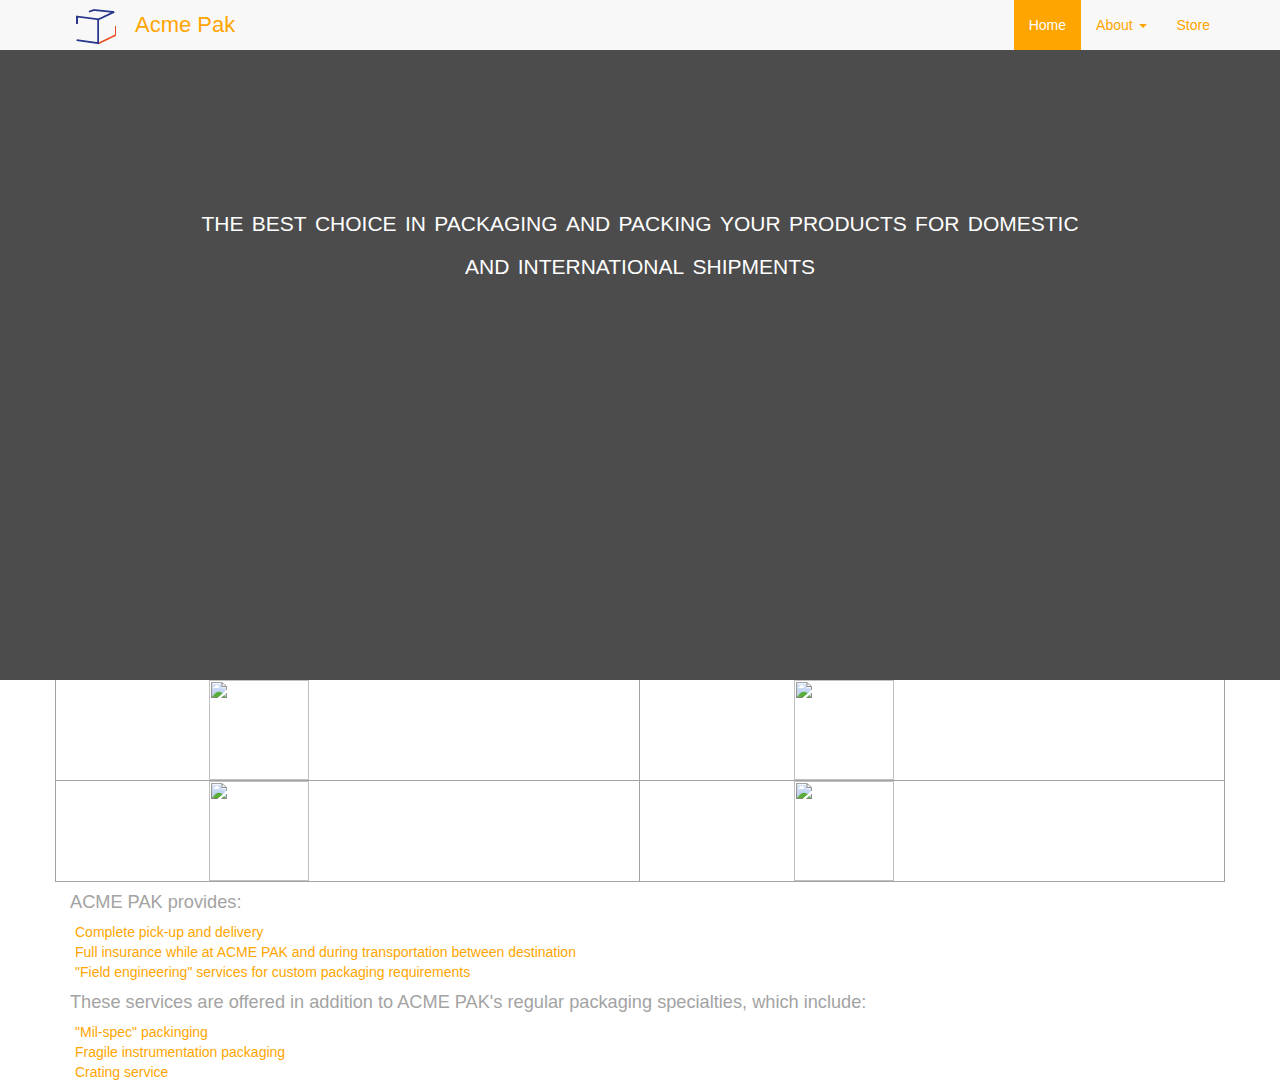
==== about-us.html @ c6b30eef "added about us page" ====
<!DOCTTYPE html>
<html>
  <head>
    <title>About Acme Pak</title>
    <meta name="viewport" content="width=device-width, initial-scale=1.0">
    <link href="css/bootstrap.min.css" rel="stylesheet"/>
    <link href="css/styles.css" rel="stylesheet"/>
  </head>
  <body>		
  <!--NAV-->
    <div class= "navbar navbar-default navbar-static-top nav_style">
      <div class="container">
        <div class="navbar-header">
          <a href="index.html" class="navbar-brand" id="logo">               <img id="logo" src="assets/logo.png" alt="Logo" />
          </a>	
          <a id="logo-text" href="index.html" class="navbar-brand">Acme Pak</a>
          <button class="navbar-toggle" data-toggle="collapse" data-target=".navbar-collapse">
		    <span class="icon-bar"></span>
		    <span class="icon-bar"></span>
			<span class="icon-bar"></span>
		  </button>
        </div>
		<div class="collapse navbar-collapse">	
		  <ul class="nav navbar-nav navbar-right">
		    <li class="active" id="on"><a href="index.html">Home</a></li>
		    <li class="dropdown">				
		      <a href="#" class="dropdown-toggle" data-toggle="dropdown">About <b class="caret"></b></a>
		      <ul class="dropdown-menu">
				<li><a href="#">About Us</a></li>
				<li><a href="#">Contact Us</a></li>
		      </ul>		
		    </li>
		    <li><a href="#">Store</a></li>
		  </ul>			
		</div>
      </div>
    </div>
    
  <!--Jumbtron-->
    <div class="hero2">
      <div class="container2">
        <div class="text_center">
		  <p class="about_text">the best choice in packaging and packing your products for domestic and international shipments</p>
        </div>
      </div>
    </div>
  <!--Touts-->
    <div class="container">	
      <div class="row">
        <div class="col-xs-6 left">
          <div class="people_info">
            <img class="person" src="http://www.astronautamarcospontes4077.com.br/wp-content/uploads/2014/07/person-icon.png" />
          </div>
        </div>
        <div class="col-xs-6 right">
          <div class="people_info">
            <img class="person" src="http://www.astronautamarcospontes4077.com.br/wp-content/uploads/2014/07/person-icon.png" />
          </div>
        </div>
        <div class="col-xs-6 left">
          <div class="people_info">
            <img class="person" src="http://www.astronautamarcospontes4077.com.br/wp-content/uploads/2014/07/person-icon.png" />
          </div>
        </div>
        <div class="col-xs-6 right">
          <div class="people_info">
            <img class="person" src="http://www.astronautamarcospontes4077.com.br/wp-content/uploads/2014/07/person-icon.png" />
          </div>
        </div>
		<div class="col-lg-12">
          <h5>ACME PAK provides:</h5>
          <ul class="benefit">
            <li>Complete pick-up and delivery</li>
            <li>Full insurance while at ACME PAK and during transportation between destination</li>
            <li>"Field engineering" services for custom packaging requirements</li>
          </ul>
          <h5>These services are offered in addition to ACME PAK's regular packaging specialties, which include:</h5>
          <ul class="benefit">
            <li>"Mil-spec" packinging</li>
            <li>Fragile instrumentation packaging</li>
            <li>Crating service</li>
          </ul>
        </div>
      </div>	
    </div>
		
    <!--FOOTER
      <div class="navbar navbar-default navbar-fixed-bottom">	
		<div class="container">
		  <p class="navbar-text pull-left">Site Built By Jesus Gonzalez</p>
		<a href="#" class="btn navbar-btn btn-danger pull-right">More of My Work</a>
		</div>
      </div>	-->	
      <script src="https://code.jquery.com/jquery-1.11.0.min.js"></script>
      <script src="js/bootstrap.js"></script>
      <script src="js/ticker.js"></script>
  </body>
</html>
---- css/styles.css ----
body {
  font-family: "HelveticaNeue-Light", "Helvetica Neue Light", "Helvetica Neue", Helvetica, Arial, "Lucida Grande", sans-serif; 
  background-color: #ffffff; 
}

/*-------------NavBar Changes----------------*/
.container .navbar-brand{
  color:#FFA500;
}

.navbar {
  border: none;
}

#logo{
  float: left;
  margin-top: -6px;
}

#logo-text {
  margin-top: 0px;
  margin-left: -20px;
  font-size: 22px;
}

.navbar-default .navbar-nav>.active>a,  .navbar-default .navbar-nav>.active>a:focus, .navbar-default .navbar-toggle .icon-bar{
  background-color:#FFA500;
  color:white;
}

.navbar-default .navbar-toggle{
  border-color:#FFA500;
}
.navbar-default .navbar-nav>.active>a:hover{
  background-color:#f8f8f8;
  color:#FFA500;
}

.navbar-toggle{
  background-color: #f8f8f8;
}

.navbar-default .navbar-nav>li>a, .dropdown-menu>li>a, .navbar-default .navbar-nav>.open>a, .navbar-default .navbar-nav>.open>a:hover, .navbar-default .navbar-nav>.open>a:focus, .navbar-default .navbar-nav .open .dropdown-menu>li>a{
  color:#FFA500;
}

/*--------------Picture and Text---------------*/

.ticker{
  overflow:hidden;
  height: 69px;
  vertical-align: baseline;
  text-align:center;
}

.ticker h1{
  font-size: 52%;
  font-weight: 700;
  margin-bottom: 0px;
  border: 1px solid white;
  padding-top: 15px;
  padding-bottom:15px;
  width: 60%;
  margin-left: auto;
  margin-right: auto;
  border-radius: 5px;
}

.text_center{
  width: 70%;
  text-align: center;
  margin-left: auto;
  margin-right: auto;
}

.hero1{
  background-image:url('http://wynfieldplantation.com/wp-content/uploads/2013/07/woodgrain.jpg');
  background-size:cover;
  background-position:center center;
  margin-top: -20px;
  padding-top:150px;
  padding-bottom: 120px;
  font-size: 30px;
  color:white;
}



/*----------------Grid Stuff--------------------*/
.col-md-3{
  border-left:1px solid #FFA500;
  border-right: 1px solid #FFA500; 
  border-bottom:1px solid #FFA500;
  height:200px;
  text-align: center;
  color: #FFA500;
  background-color: #ffffff;
  margin-left: auto;
  margin-right: auto;
}

.col-md-6{
  border-left:1px solid #FFA500;
  border-right:1px solid #FFA500;
  border-bottom:1px solid #FFA500;
  background-color: #ffffff;
  height:200px;
  padding-top: 20px;  
  color: #FFA500;
}

#crate {
  width: 120px;
  height: 115px;
  padding-top: 20px;
  margin-bottom: -10px;
  display: block;
  margin-left: auto;
  margin-right: auto;
}

#cc_text {
  padding-left: 11%;
  padding-right: 11%;
  font-size: 185%;
}

.contact_info {
  width: 80%;
  margin-right: auto;
  margin-left: auto;
}

.icons {
  width: 45px;
  height: 45px;
  margin-bottom: 10%;
}

.info_icons{
  float: left;
  margin-left: 15%;
}

.text {
  color: #FFA500 !important;
  font-size: 100%;
}

.table_text {
  padding-left: 5%;
  padding-top: 3%;
}



/*----------------About Us--------------*/
.hero2{
   background:  
    linear-gradient(
      rgba(0, 0, 0, 0.7), 
      rgba(0, 0, 0, 0.7)
    ),
    url('http://copypoint.ca/images/blueprint.jpg');
  background-size:cover;
  background-position:center center;
  margin-top: -20px;
  padding-top:150px;
  padding-bottom: 120px;
  font-size: 30px;
  color:white;
  height: 70%;
}

.about_text{
  font-variant: small-caps;
  margin-left: -10px;
  margin-right: -10px;
}

.benefit{
  list-style: none;
  padding-left: 5px;
}

h5{
  color: #a3a3a3;
  font-size: 130%;
}

ul{
  color: #FFA500;
}

.left{
  border-left: 1px solid #a3a3a3;
  border-right: 1px solid #a3a3a3;
  border-bottom: 1px solid #a3a3a3;
}

.right{
  border-right: 1px solid #a3a3a3;
  border-bottom: 1px solid #a3a3a3;
}

.person {
  width: 100px;
  height: 100px;
}

.people_info {
  width: 50%;
  margin-left: auto;
  margin-right: auto;
}
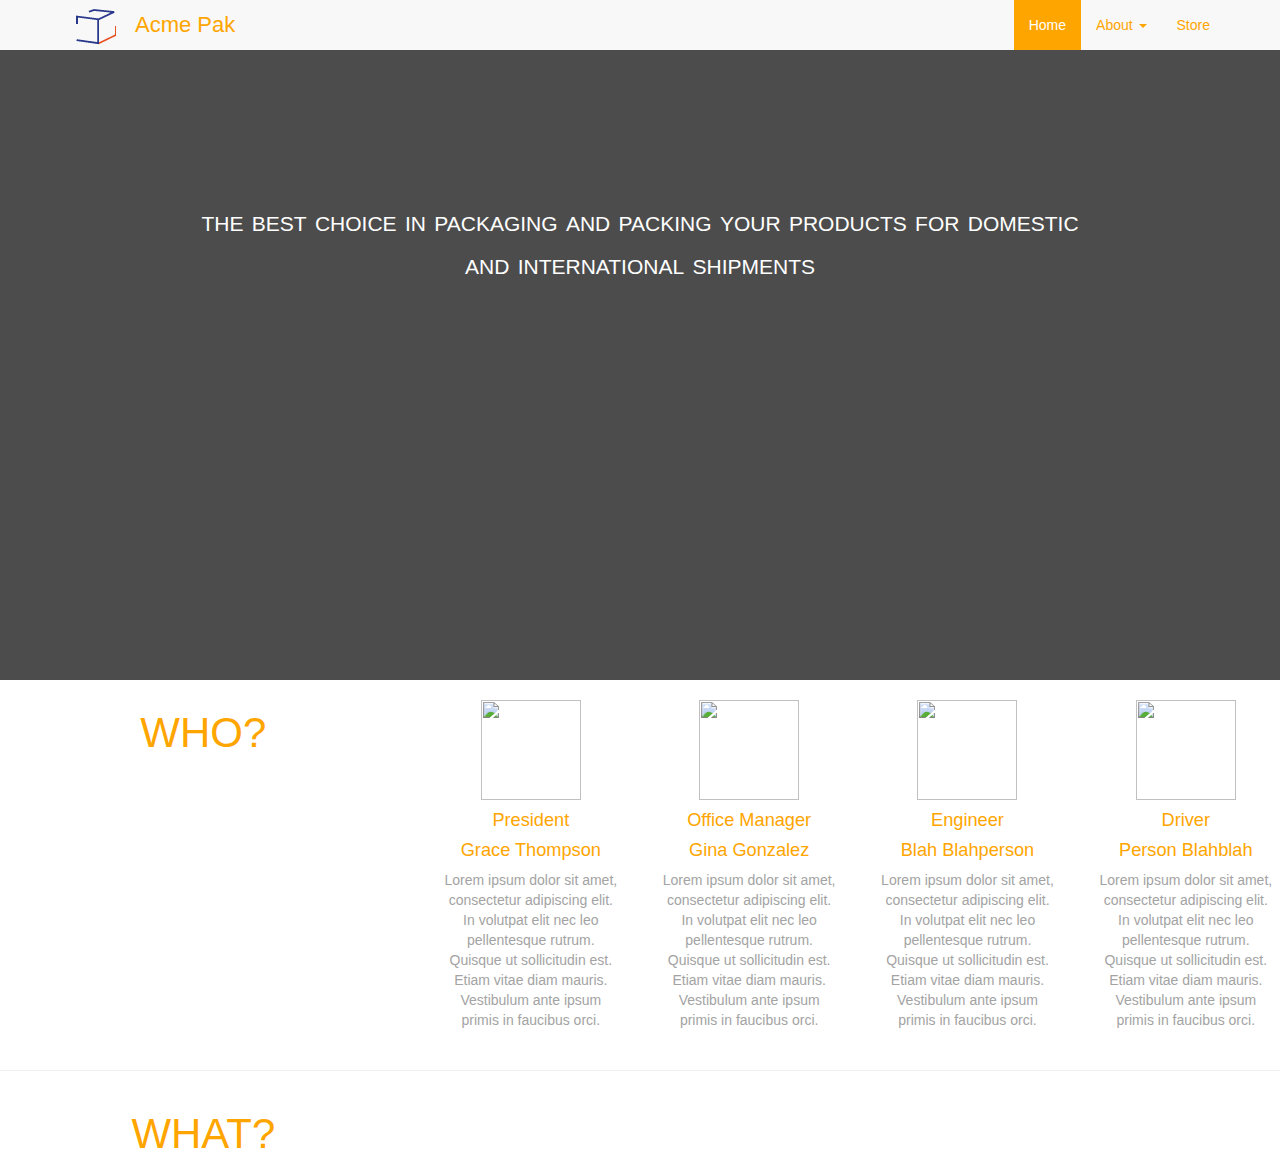
==== commit 1fd65808: "about us page updates" ====
--- a/about-us.html
+++ b/about-us.html
@@ -45,29 +45,50 @@
       </div>
     </div>
   <!--Touts-->
-    <div class="container">	
-      <div class="row">
-        <div class="col-xs-6 left">
+    <div class="info_container">	
+      <div class="row who">
+        <div class="col-md-4">
+          <h2 class="titles">WHO?</h2>
+        </div>
+        <div class="col-md-2 col-xs-6">
           <div class="people_info">
             <img class="person" src="http://www.astronautamarcospontes4077.com.br/wp-content/uploads/2014/07/person-icon.png" />
+            <h6>President</h6>
+            <h6>Grace Thompson</h6>
+            <p class="desc">Lorem ipsum dolor sit amet, consectetur adipiscing elit. In volutpat elit nec leo pellentesque rutrum. Quisque ut sollicitudin est. Etiam vitae diam mauris. Vestibulum ante ipsum primis in faucibus orci.</p>
           </div>
         </div>
-        <div class="col-xs-6 right">
+        <div class="col-md-2 col-xs-6">
           <div class="people_info">
             <img class="person" src="http://www.astronautamarcospontes4077.com.br/wp-content/uploads/2014/07/person-icon.png" />
+            <h6>Office Manager</h6>
+            <h6>Gina Gonzalez</h6>
+            <p class="desc">Lorem ipsum dolor sit amet, consectetur adipiscing elit. In volutpat elit nec leo pellentesque rutrum. Quisque ut sollicitudin est. Etiam vitae diam mauris. Vestibulum ante ipsum primis in faucibus orci.</p>
           </div>
         </div>
-        <div class="col-xs-6 left">
+        <div class="col-md-2 col-xs-6">
           <div class="people_info">
             <img class="person" src="http://www.astronautamarcospontes4077.com.br/wp-content/uploads/2014/07/person-icon.png" />
+            <h6>Engineer</h6>
+            <h6>Blah Blahperson</h6>
+            <p class="desc">Lorem ipsum dolor sit amet, consectetur adipiscing elit. In volutpat elit nec leo pellentesque rutrum. Quisque ut sollicitudin est. Etiam vitae diam mauris. Vestibulum ante ipsum primis in faucibus orci.</p>
           </div>
         </div>
-        <div class="col-xs-6 right">
+        <div class="col-md-2 col-xs-6">
           <div class="people_info">
             <img class="person" src="http://www.astronautamarcospontes4077.com.br/wp-content/uploads/2014/07/person-icon.png" />
+            <h6>Driver</h6>
+            <h6>Person Blahblah</h6>
+            <p class="desc">Lorem ipsum dolor sit amet, consectetur adipiscing elit. In volutpat elit nec leo pellentesque rutrum. Quisque ut sollicitudin est. Etiam vitae diam mauris. Vestibulum ante ipsum primis in faucibus orci.</p>
           </div>
         </div>
-		<div class="col-lg-12">
+      </div>
+      <hr />
+      <div class="row what">
+        <div class="col-md-4">
+          <h2 class="titles">WHAT?</h2>
+        </div>
+        <!--div class="col-md-4">
           <h5>ACME PAK provides:</h5>
           <ul class="benefit">
             <li>Complete pick-up and delivery</li>
@@ -80,7 +101,7 @@
             <li>Fragile instrumentation packaging</li>
             <li>Crating service</li>
           </ul>
-        </div>
+        </div>-->
       </div>	
     </div>
 		
--- a/css/styles.css
+++ b/css/styles.css
@@ -178,29 +178,36 @@
   margin-right: -10px;
 }
 
+.titles {
+  text-align: center;
+  color: #FFA500;
+  font-size: 300%;
+}
+
+.info_container {
+  padding-top: 10px;
+}
+
+.who {
+  text-align: center;
+}
+
 .benefit{
   list-style: none;
   padding-left: 5px;
 }
 
-h5{
+h6{
+  color: #FFA500;
+  font-size: 130%;
+}
+
+ul{
   color: #a3a3a3;
-  font-size: 130%;
-}
-
-ul{
-  color: #FFA500;
-}
-
-.left{
-  border-left: 1px solid #a3a3a3;
-  border-right: 1px solid #a3a3a3;
-  border-bottom: 1px solid #a3a3a3;
-}
-
-.right{
-  border-right: 1px solid #a3a3a3;
-  border-bottom: 1px solid #a3a3a3;
+}
+
+.col-xs-6 {
+  padding: 10px 20px;
 }
 
 .person {
@@ -208,8 +215,6 @@
   height: 100px;
 }
 
-.people_info {
-  width: 50%;
-  margin-left: auto;
-  margin-right: auto;
+.desc {
+  color: #a3a3a3;
 }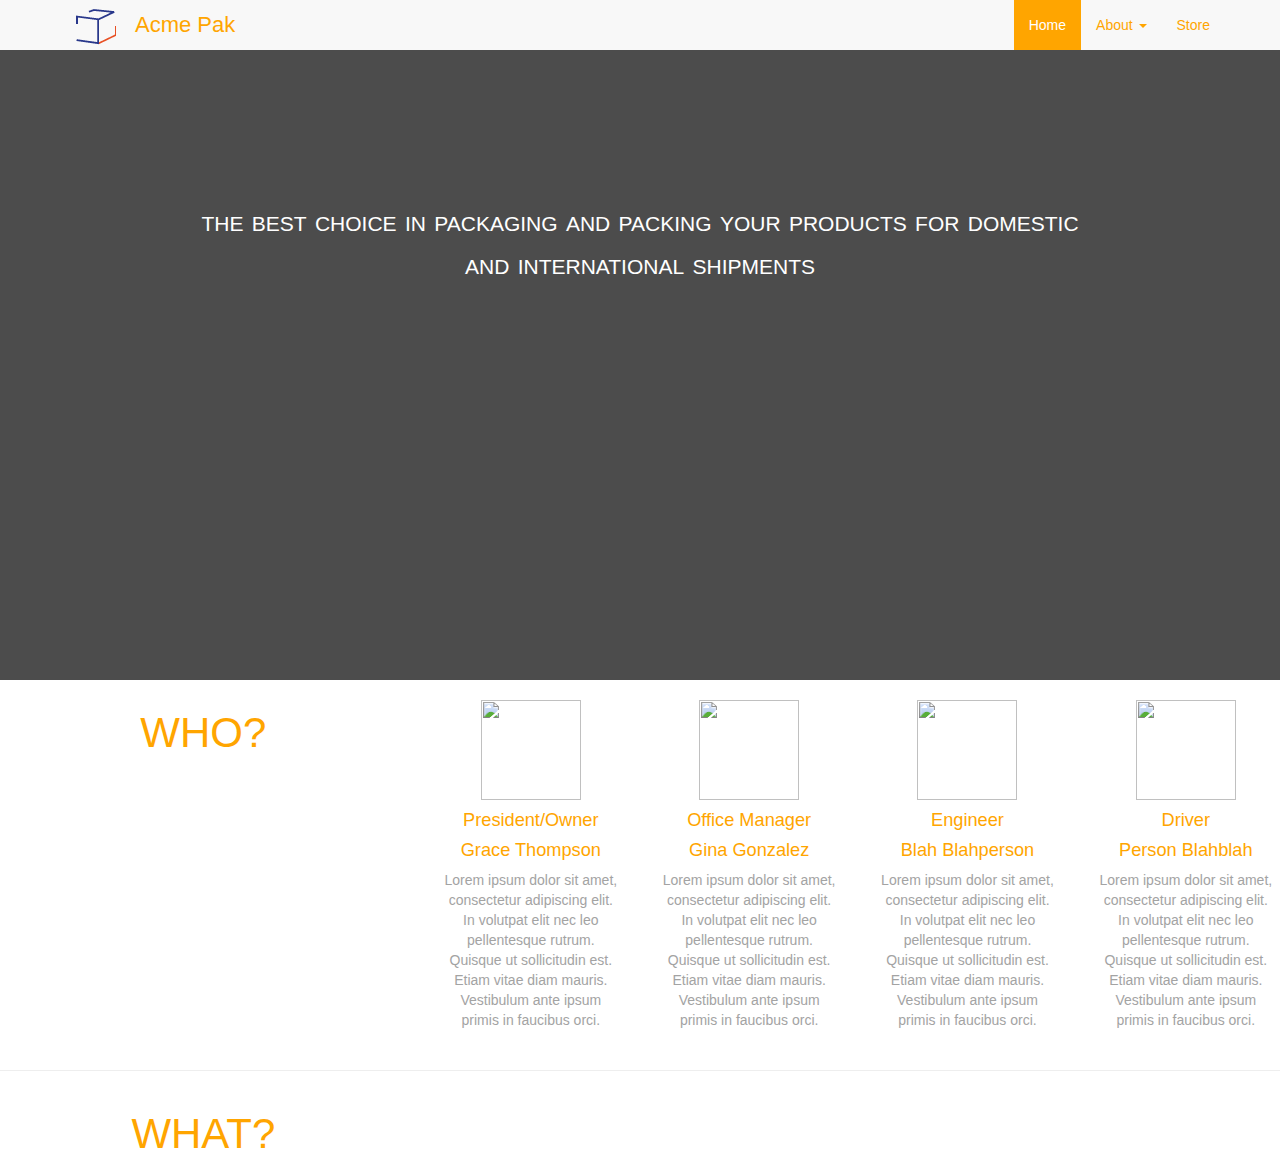
==== commit b05fcaed: "updated about us" ====
--- a/about-us.html
+++ b/about-us.html
@@ -53,7 +53,7 @@
         <div class="col-md-2 col-xs-6">
           <div class="people_info">
             <img class="person" src="http://www.astronautamarcospontes4077.com.br/wp-content/uploads/2014/07/person-icon.png" />
-            <h6>President</h6>
+            <h6>President/Owner</h6>
             <h6>Grace Thompson</h6>
             <p class="desc">Lorem ipsum dolor sit amet, consectetur adipiscing elit. In volutpat elit nec leo pellentesque rutrum. Quisque ut sollicitudin est. Etiam vitae diam mauris. Vestibulum ante ipsum primis in faucibus orci.</p>
           </div>
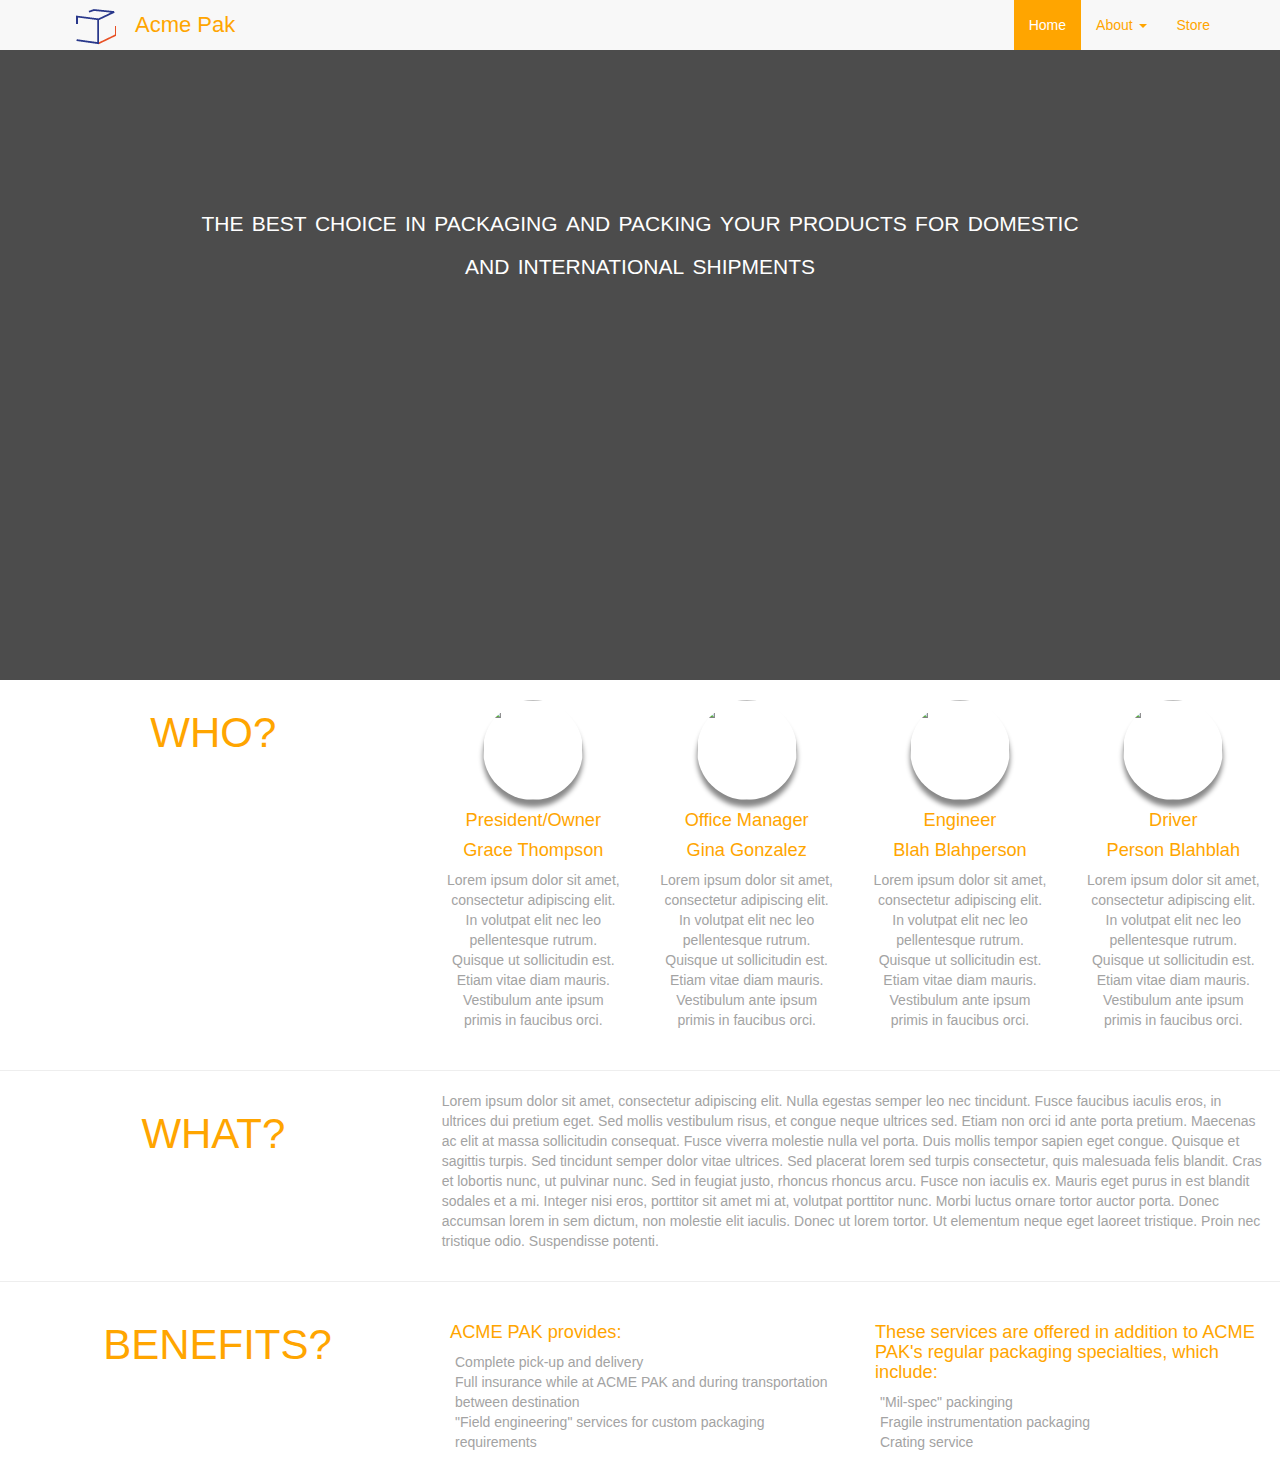
==== commit 68cf88a4: "css shadow and benefits" ====
--- a/about-us.html
+++ b/about-us.html
@@ -88,21 +88,34 @@
         <div class="col-md-4">
           <h2 class="titles">WHAT?</h2>
         </div>
-        <!--div class="col-md-4">
-          <h5>ACME PAK provides:</h5>
+        <div class="col-md-8">
+          <p class="desc">Lorem ipsum dolor sit amet, consectetur adipiscing elit. Nulla egestas semper leo nec tincidunt. Fusce faucibus iaculis eros, in ultrices dui pretium eget. Sed mollis vestibulum risus, et congue neque ultrices sed. Etiam non orci id ante porta pretium. Maecenas ac elit at massa sollicitudin consequat. Fusce viverra molestie nulla vel porta. Duis mollis tempor sapien eget congue. Quisque et sagittis turpis. Sed tincidunt semper dolor vitae ultrices. Sed placerat lorem sed turpis consectetur, quis malesuada felis blandit. Cras et lobortis nunc, ut pulvinar nunc. Sed in feugiat justo, rhoncus rhoncus arcu. Fusce non iaculis ex. Mauris eget purus in est blandit sodales et a mi.
+
+Integer nisi eros, porttitor sit amet mi at, volutpat porttitor nunc. Morbi luctus ornare tortor auctor porta. Donec accumsan lorem in sem dictum, non molestie elit iaculis. Donec ut lorem tortor. Ut elementum neque eget laoreet tristique. Proin nec tristique odio. Suspendisse potenti.</p>
+        </div>
+      </div>
+      <hr />
+      <div class="row benefit">
+        <div class="col-md-4">
+          <h2 class="titles">BENEFITS?</h2>
+        </div>
+        <div class="col-md-4 col-xs-6">
+          <h6>ACME PAK provides:</h6>
           <ul class="benefit">
             <li>Complete pick-up and delivery</li>
             <li>Full insurance while at ACME PAK and during transportation between destination</li>
             <li>"Field engineering" services for custom packaging requirements</li>
           </ul>
-          <h5>These services are offered in addition to ACME PAK's regular packaging specialties, which include:</h5>
+        </div>
+        <div class="col-md-4 col-xs-6">
+          <h6>These services are offered in addition to ACME PAK's regular packaging specialties, which include:</h6>
           <ul class="benefit">
             <li>"Mil-spec" packinging</li>
             <li>Fragile instrumentation packaging</li>
             <li>Crating service</li>
           </ul>
-        </div>-->
-      </div>	
+        </div>	
+      </div>
     </div>
 		
     <!--FOOTER
--- a/css/styles.css
+++ b/css/styles.css
@@ -213,8 +213,14 @@
 .person {
   width: 100px;
   height: 100px;
+  border-radius: 100%;
+  box-shadow: 0px 7px 5px #888888;
 }
 
 .desc {
   color: #a3a3a3;
+}
+
+.row {
+  margin: 0px;
 }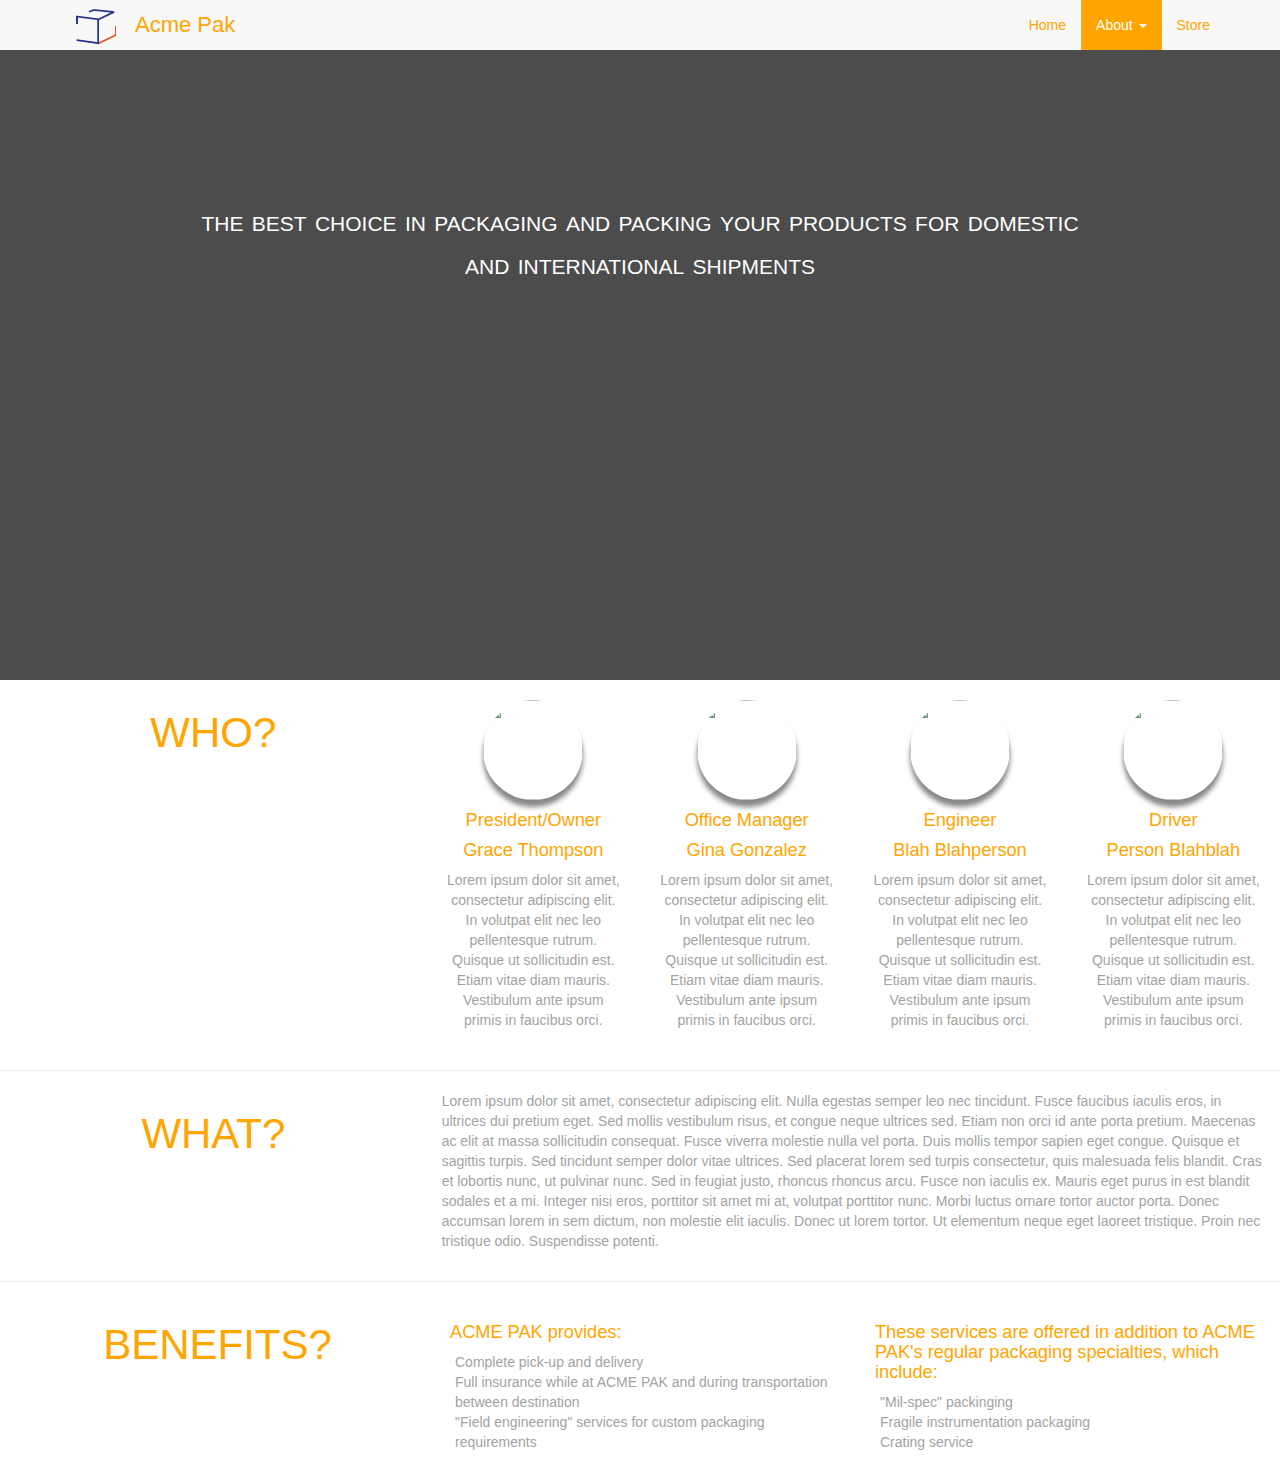
==== commit 9d349179: "fixed active state of about page" ====
--- a/about-us.html
+++ b/about-us.html
@@ -22,8 +22,8 @@
         </div>
 		<div class="collapse navbar-collapse">	
 		  <ul class="nav navbar-nav navbar-right">
-		    <li class="active" id="on"><a href="index.html">Home</a></li>
-		    <li class="dropdown">				
+		    <li id="on"><a href="index.html">Home</a></li>
+		    <li class="dropdown active">				
 		      <a href="#" class="dropdown-toggle" data-toggle="dropdown">About <b class="caret"></b></a>
 		      <ul class="dropdown-menu">
 				<li><a href="#">About Us</a></li>
--- a/css/styles.css
+++ b/css/styles.css
@@ -81,6 +81,7 @@
   padding-top:150px;
   padding-bottom: 120px;
   font-size: 30px;
+  height: 70%;
   color:white;
 }
 
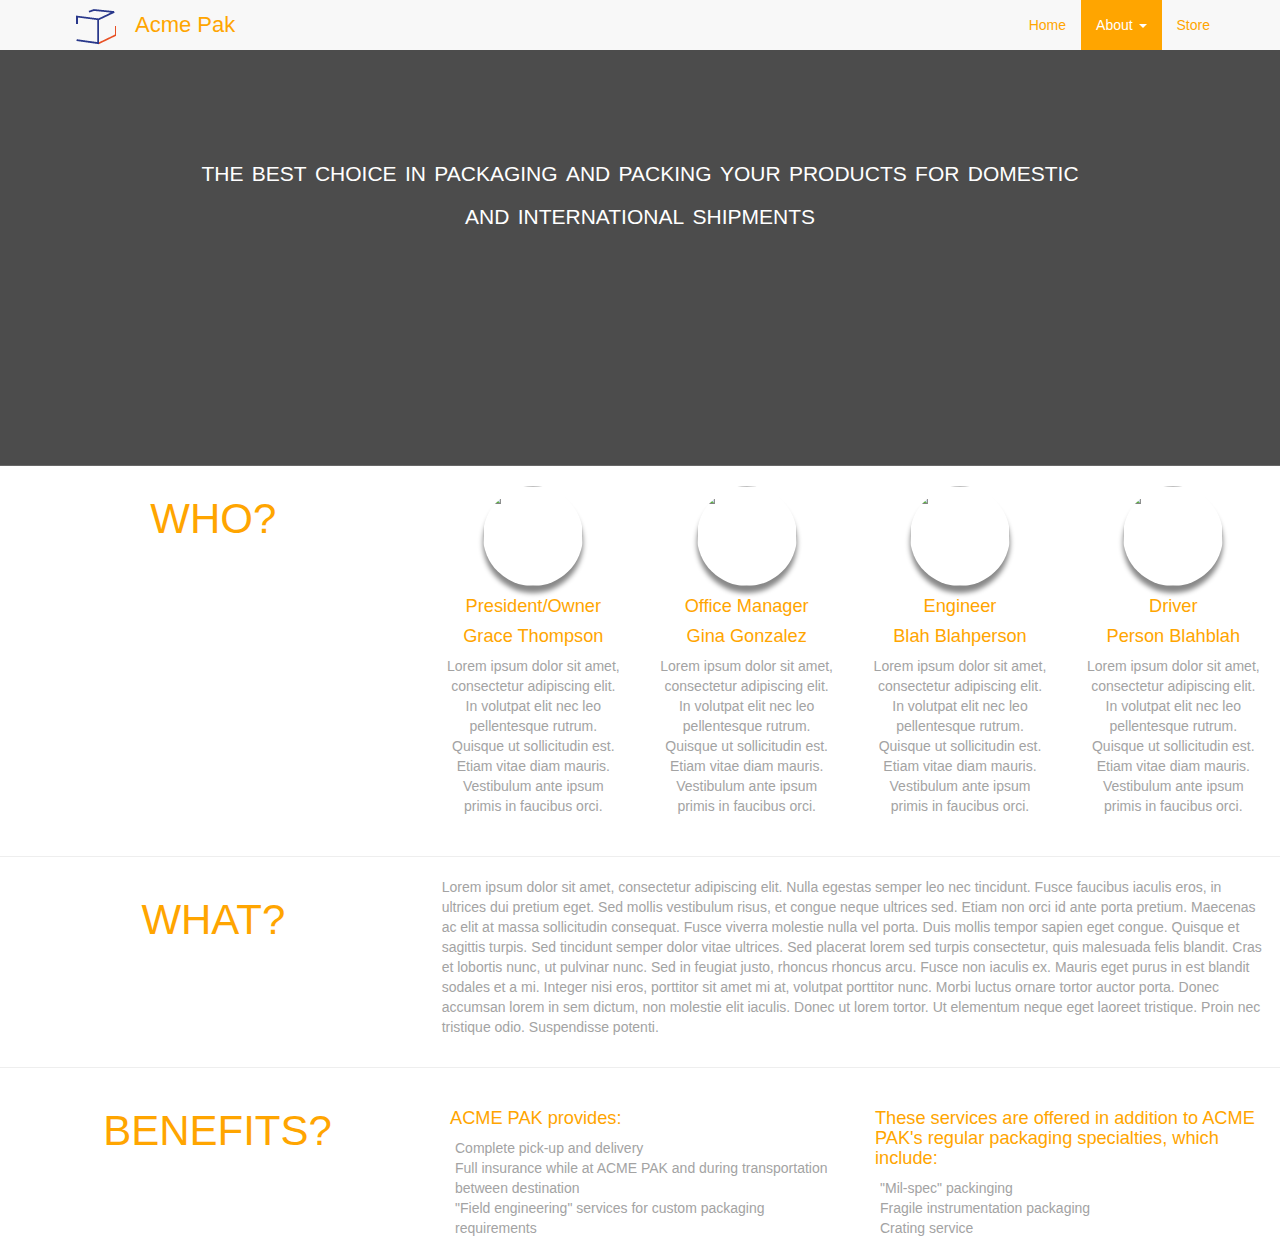
==== commit 78b5b5ed: "fixed hero padding and col-xs-6" ====
--- a/about-us.html
+++ b/about-us.html
@@ -66,6 +66,7 @@
             <p class="desc">Lorem ipsum dolor sit amet, consectetur adipiscing elit. In volutpat elit nec leo pellentesque rutrum. Quisque ut sollicitudin est. Etiam vitae diam mauris. Vestibulum ante ipsum primis in faucibus orci.</p>
           </div>
         </div>
+        <div class="clearfix visible-xs"></div>
         <div class="col-md-2 col-xs-6">
           <div class="people_info">
             <img class="person" src="http://www.astronautamarcospontes4077.com.br/wp-content/uploads/2014/07/person-icon.png" />
--- a/css/styles.css
+++ b/css/styles.css
@@ -81,7 +81,6 @@
   padding-top:150px;
   padding-bottom: 120px;
   font-size: 30px;
-  height: 70%;
   color:white;
 }
 
@@ -167,16 +166,16 @@
   background-position:center center;
   margin-top: -20px;
   padding-top:150px;
-  padding-bottom: 120px;
+  padding-bottom: 220px;
   font-size: 30px;
   color:white;
-  height: 70%;
 }
 
 .about_text{
   font-variant: small-caps;
   margin-left: -10px;
   margin-right: -10px;
+  margin-top: -50px;
 }
 
 .titles {
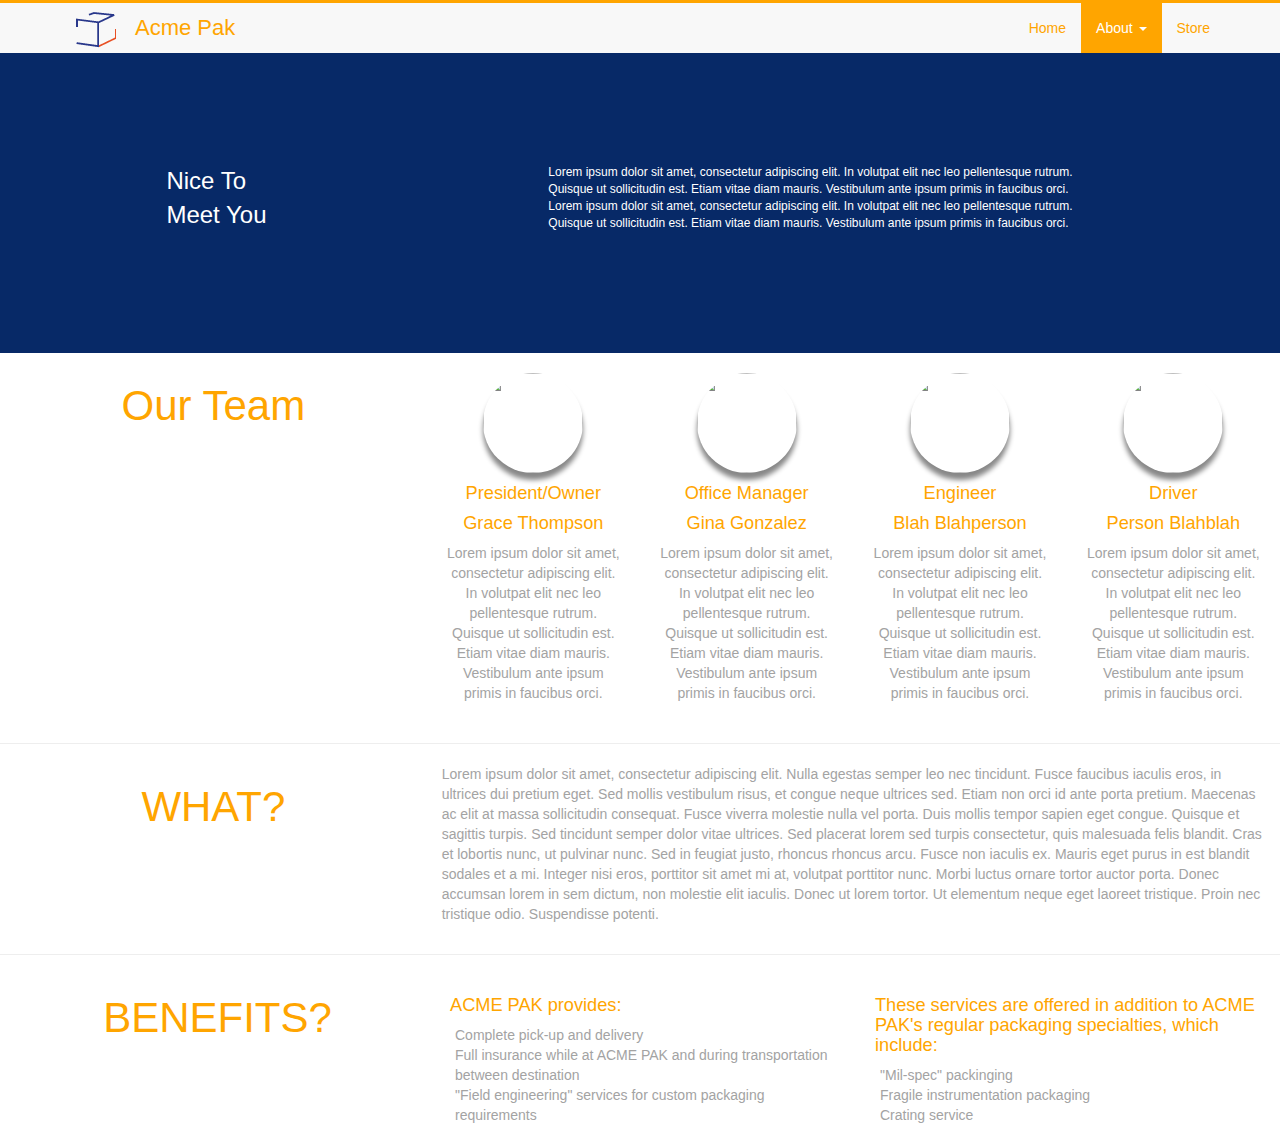
==== commit ce3958e9: "about us fixes" ====
--- a/about-us.html
+++ b/about-us.html
@@ -37,18 +37,18 @@
     </div>
     
   <!--Jumbtron-->
-    <div class="hero2">
-      <div class="container2">
-        <div class="text_center">
-		  <p class="about_text">the best choice in packaging and packing your products for domestic and international shipments</p>
-        </div>
+    <div class="txt_wrapper">
+      <div class ="col-xs-5 col-md-5 wel_text"><p>Nice To<br />Meet You</p>
+      </div>
+      <div class ="col-xs-7 wel_par wel_par">
+        <p>Lorem ipsum dolor sit amet, consectetur adipiscing elit. In volutpat elit nec leo pellentesque rutrum. Quisque ut sollicitudin est. Etiam vitae diam mauris. Vestibulum ante ipsum primis in faucibus orci. Lorem ipsum dolor sit amet, consectetur adipiscing elit. In volutpat elit nec leo pellentesque rutrum. Quisque ut sollicitudin est. Etiam vitae diam mauris. Vestibulum ante ipsum primis in faucibus orci.</p>
       </div>
     </div>
   <!--Touts-->
     <div class="info_container">	
       <div class="row who">
         <div class="col-md-4">
-          <h2 class="titles">WHO?</h2>
+          <h2 class="titles">Our Team</h2>
         </div>
         <div class="col-md-2 col-xs-6">
           <div class="people_info">
--- a/css/styles.css
+++ b/css/styles.css
@@ -10,6 +10,7 @@
 
 .navbar {
   border: none;
+  border-top: 3px solid #FFA500; 
 }
 
 #logo{
@@ -155,27 +156,35 @@
 
 
 /*----------------About Us--------------*/
-.hero2{
+/*.hero2{
    background:  
     linear-gradient(
-      rgba(0, 0, 0, 0.7), 
-      rgba(0, 0, 0, 0.7)
+      rgba(13,79,139, 0.7), 
+      rgba(13,79,139, 0.7)
     ),
     url('http://copypoint.ca/images/blueprint.jpg');
   background-size:cover;
   background-position:center center;
   margin-top: -20px;
-  padding-top:150px;
-  padding-bottom: 220px;
+  padding-top:15%;
   font-size: 30px;
   color:white;
 }
 
 .about_text{
-  font-variant: small-caps;
   margin-left: -10px;
   margin-right: -10px;
   margin-top: -50px;
+  font-size: 100%;
+}
+*/
+.txt_wrapper {
+  color: white;
+  margin-top: -20px;
+  text-align: center;
+  background-color: rgba(7, 41, 103, 1);
+  height: 300px;
+  overflow: auto;
 }
 
 .titles {
@@ -223,4 +232,22 @@
 
 .row {
   margin: 0px;
+}
+
+.wel_text {
+  font-size: 24px;
+  text-align: left;
+  position: relative;
+  top: 50%;
+  transform: translateY(-50%);
+  padding-left: 13%;
+}
+
+.wel_par {
+  font-size: 12px;
+  text-align: left;
+  position: relative;
+  top: 50%;
+  transform: translateY(-50%);
+  padding-right: 14%;
 }